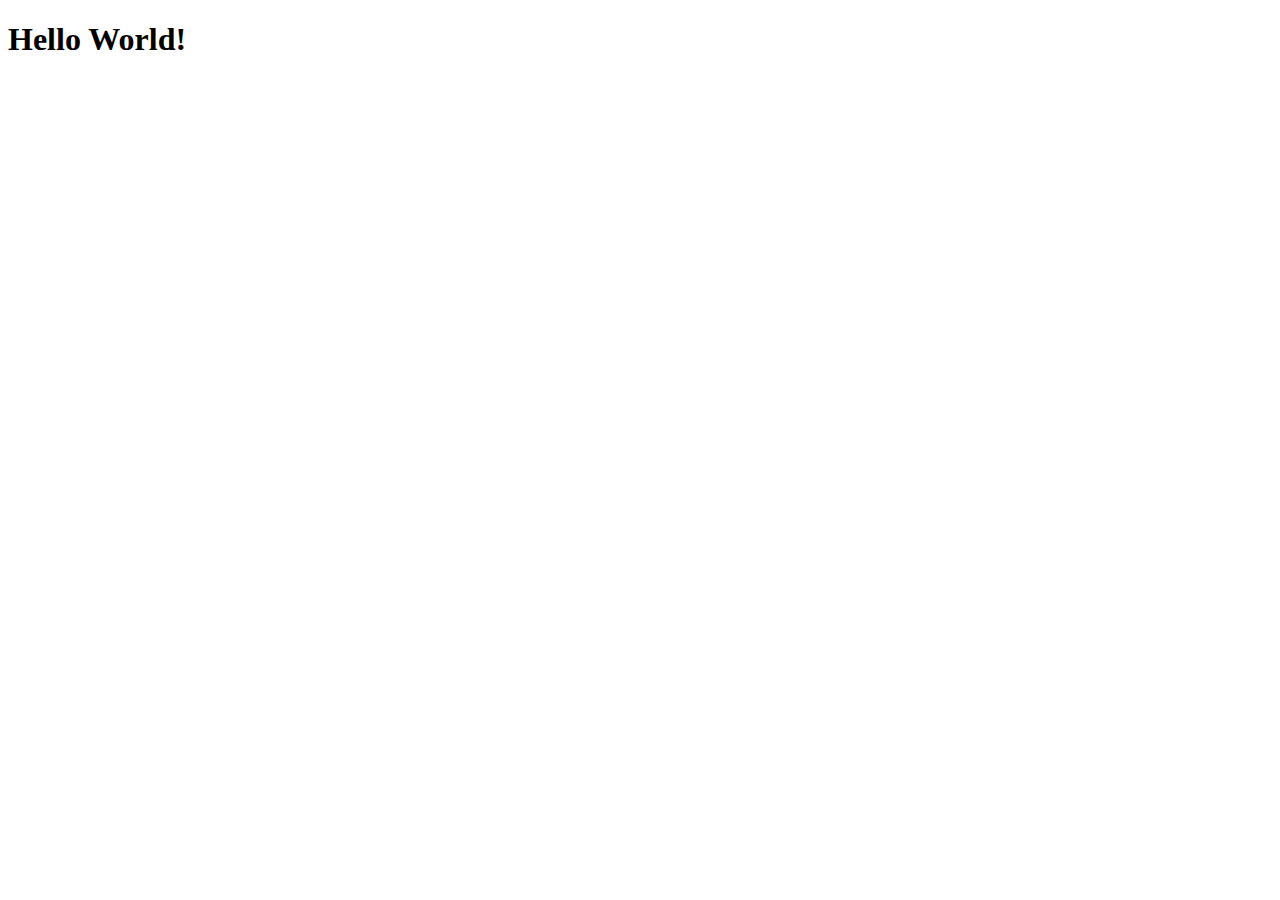
==== index.html @ 8145fb19 "change h1" ====
<!DOCTYPE html>
<html lang="en">
<head>
    <meta charset="UTF-8">
    <meta http-equiv="X-UA-Compatible" content="IE=edge">
    <meta name="viewport" content="width=device-width, initial-scale=1.0">
    <title>My Website!</title>
</head>
<body>
    <h1>Hello World!</h1>
</body>
</html>
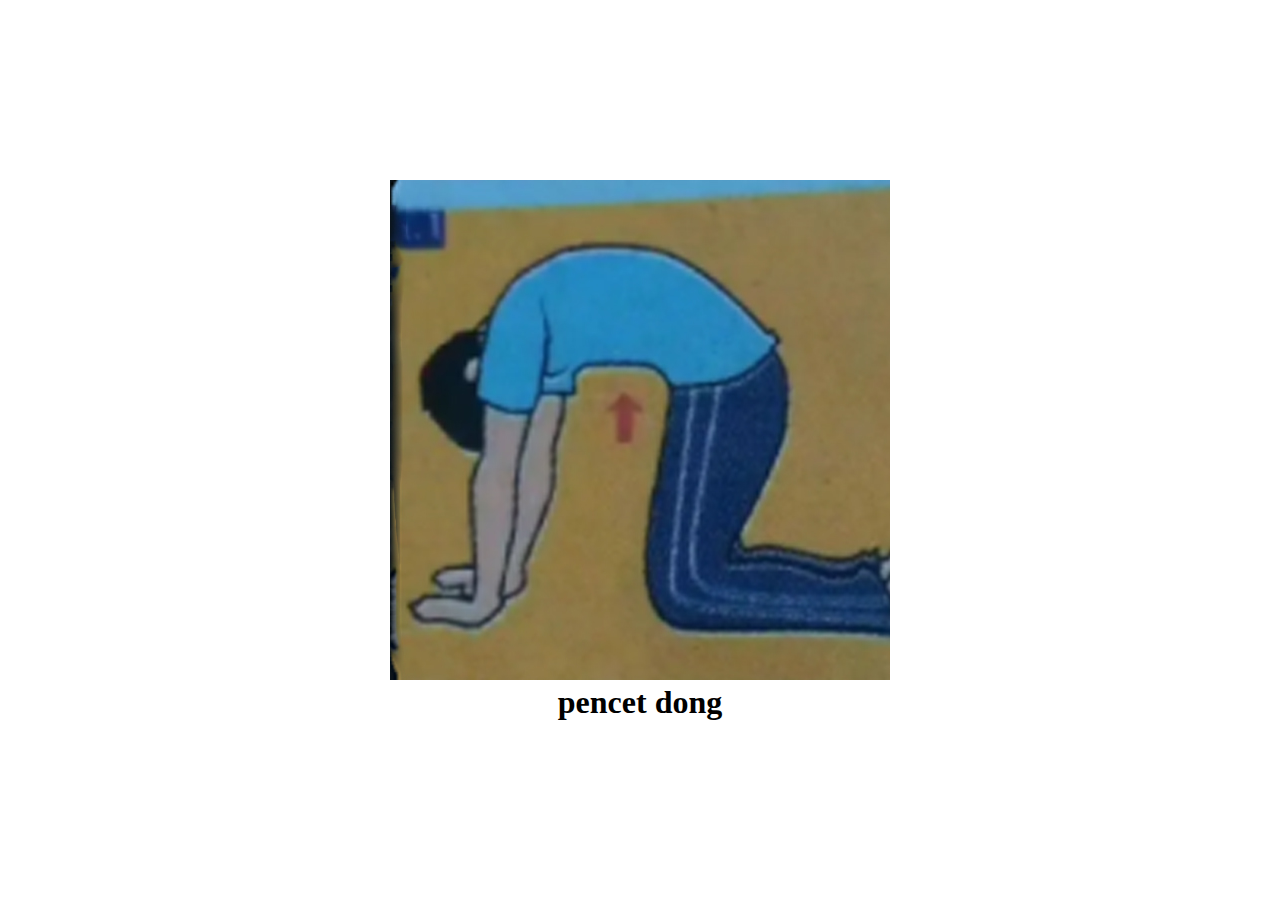
==== commit fa2a85e9: "writed some program ;)" ====
--- a/index.html
+++ b/index.html
@@ -4,9 +4,17 @@
     <meta charset="UTF-8">
     <meta http-equiv="X-UA-Compatible" content="IE=edge">
     <meta name="viewport" content="width=device-width, initial-scale=1.0">
+    <link rel="stylesheet" href="styles.css">
     <title>My Website!</title>
 </head>
 <body>
-    <h1>Hello World!</h1>
+    <div class="emoji closed active">
+        <img src="1.jpg" alt="twerk1">
+    </div>
+    <div class="emoji open">
+        <img src="2.jpg" alt="twerk2">
+    </div>
+    <h1>pencet dong</h1>
+    <script src="app.js"></script>
 </body>
 </html>--- a/styles.css
+++ b/styles.css
@@ -0,0 +1,29 @@
+* {
+    box-sizing: border-box;
+    margin: 0;
+    padding: 0;
+
+}
+
+body {
+    display: flex;
+    flex-direction: column;
+    justify-content: center;
+    align-items: center;
+    height: 100vh;
+
+}
+.emoji {
+    cursor: pointer;
+    user-select: none;
+
+}
+.closed {
+    display: none;
+}
+.open{
+    display: none;
+}
+.active {
+    display: block;
+}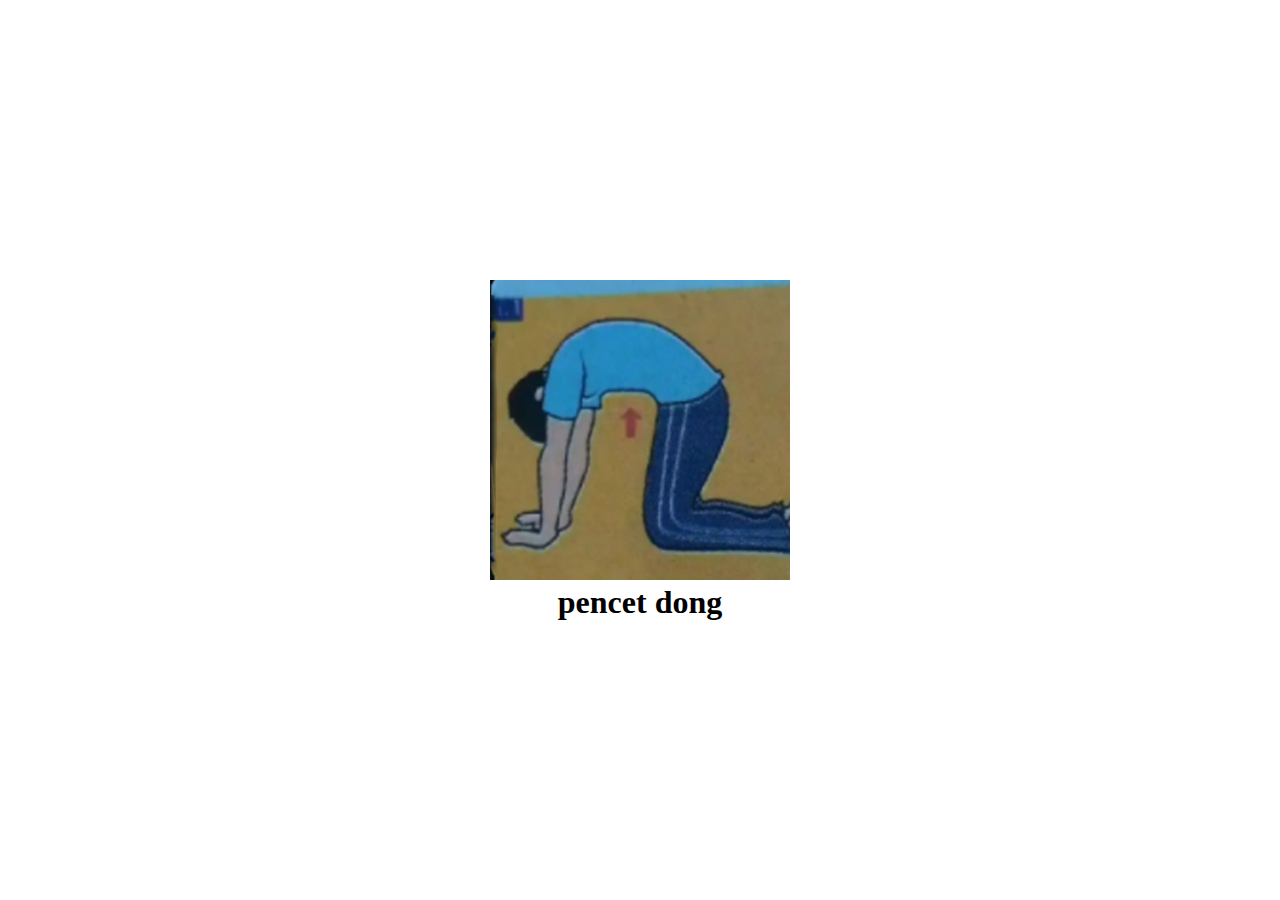
==== commit 07201872: "fixed image size" ====
--- a/index.html
+++ b/index.html
@@ -9,10 +9,10 @@
 </head>
 <body>
     <div class="emoji closed active">
-        <img src="1.jpg" alt="twerk1">
+        <img src="1.jpg" alt="twerk1" width="300px">
     </div>
     <div class="emoji open">
-        <img src="2.jpg" alt="twerk2">
+        <img src="2.jpg" alt="twerk2" width="300px">
     </div>
     <h1>pencet dong</h1>
     <script src="app.js"></script>
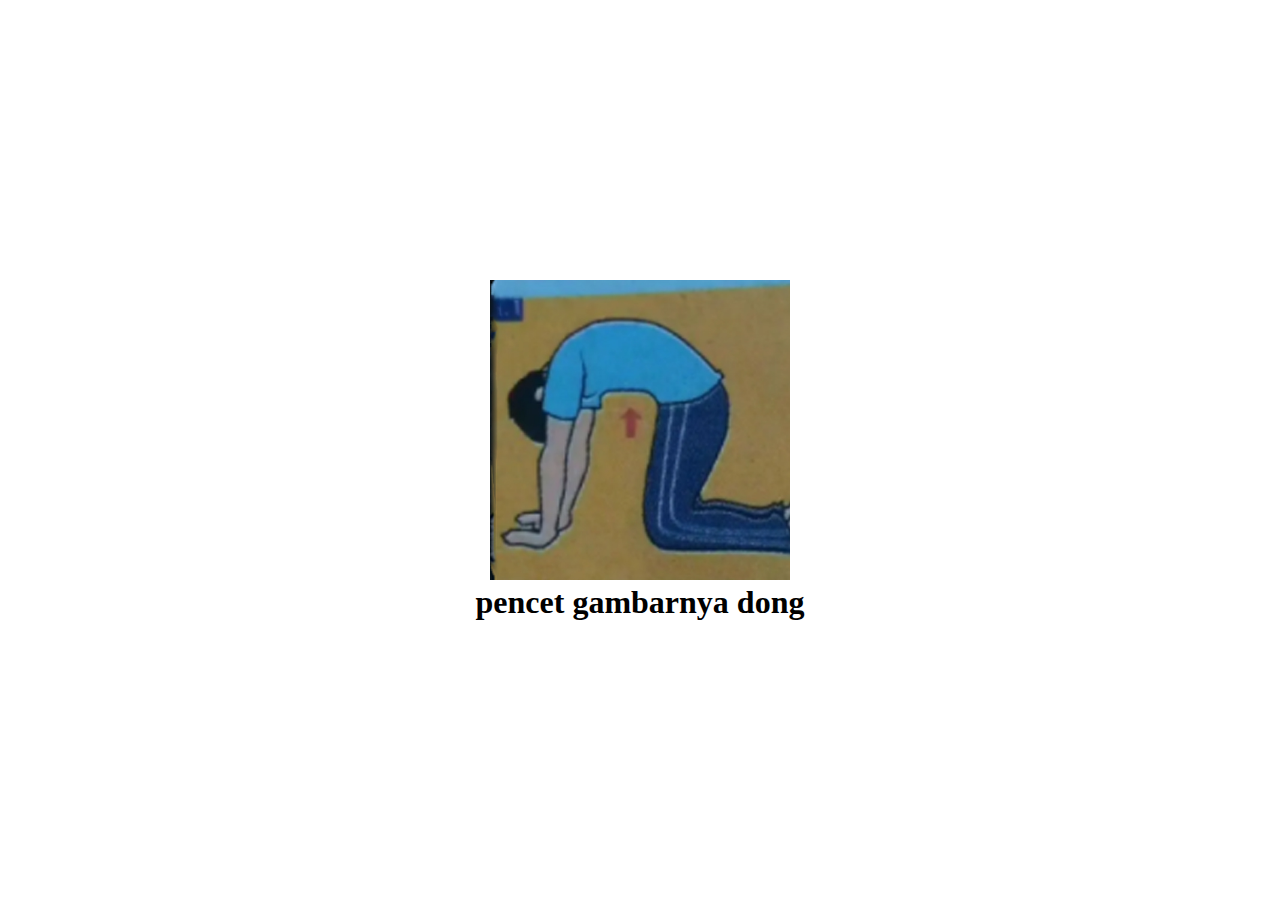
==== commit 388440cc: "edit text" ====
--- a/index.html
+++ b/index.html
@@ -14,7 +14,7 @@
     <div class="emoji open">
         <img src="2.jpg" alt="twerk2" width="300px">
     </div>
-    <h1>pencet dong</h1>
+    <h1>pencet gambarnya dong</h1>
     <script src="app.js"></script>
 </body>
 </html>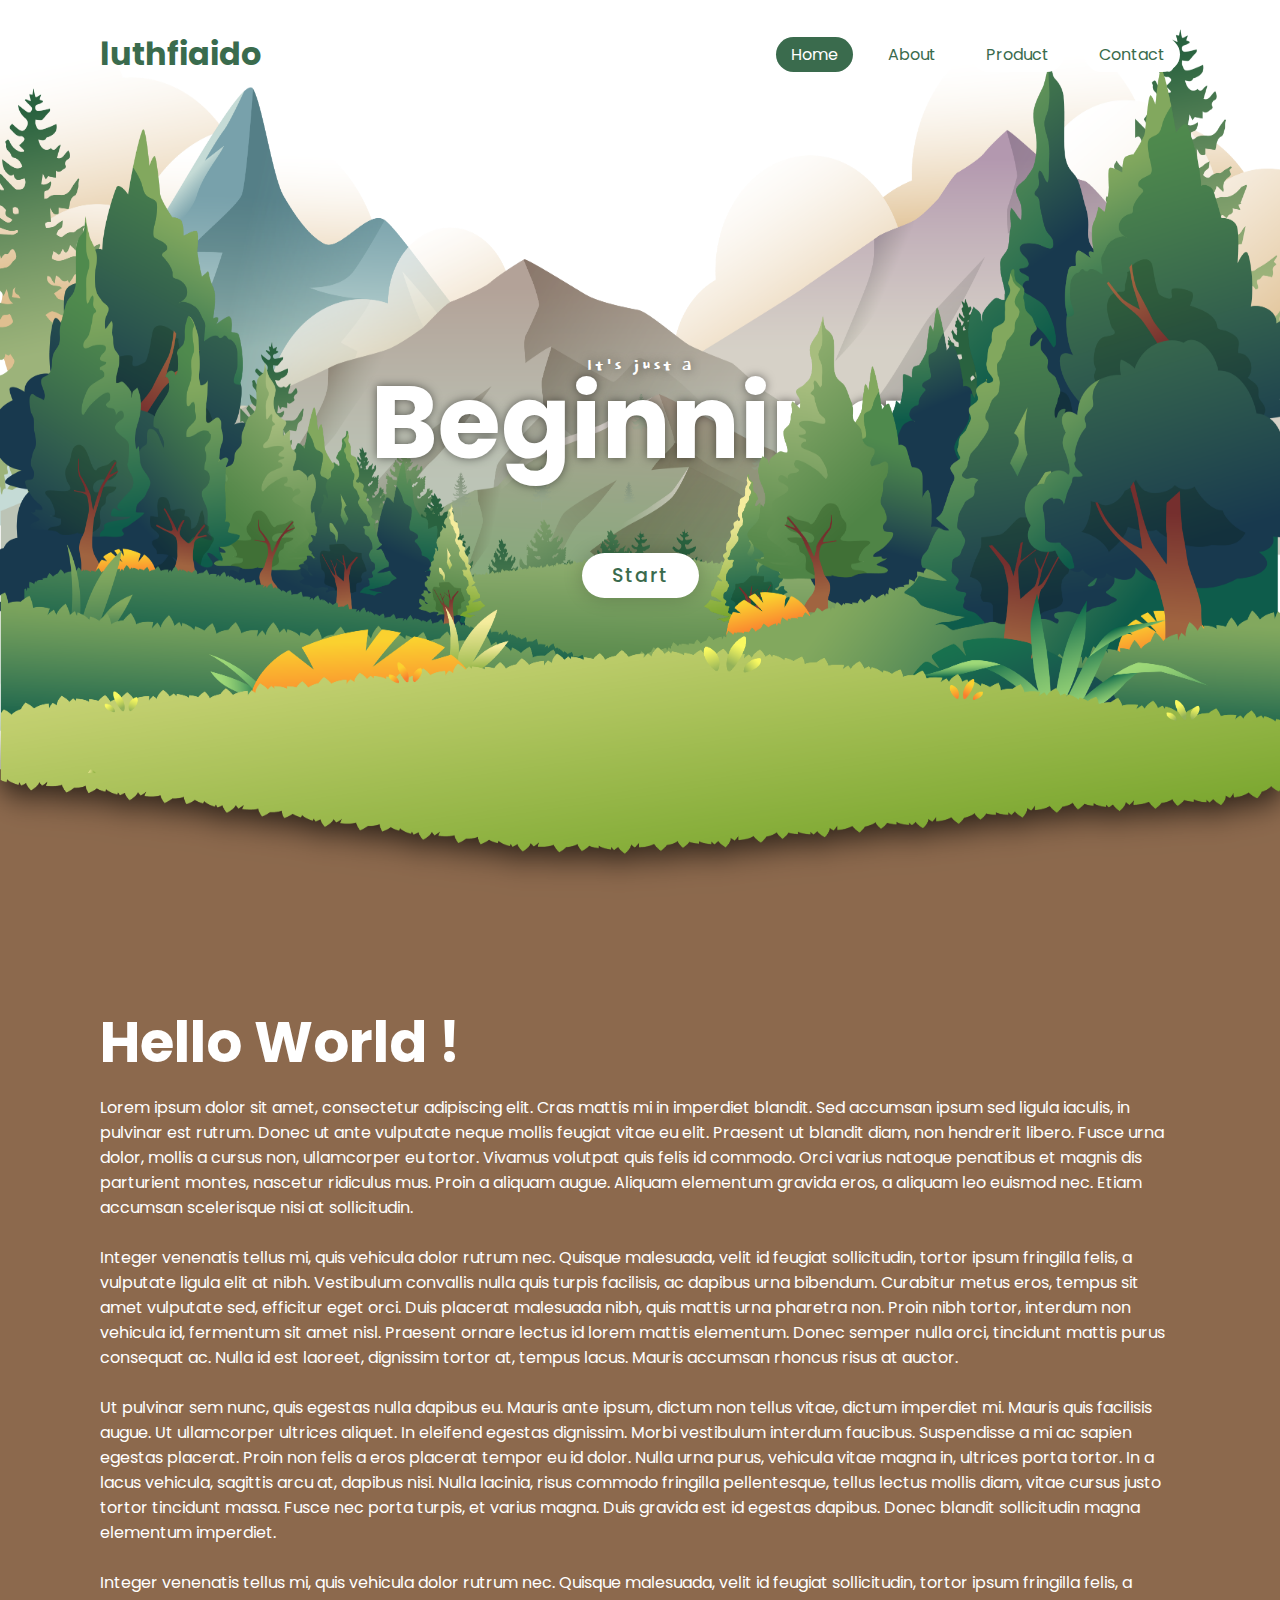
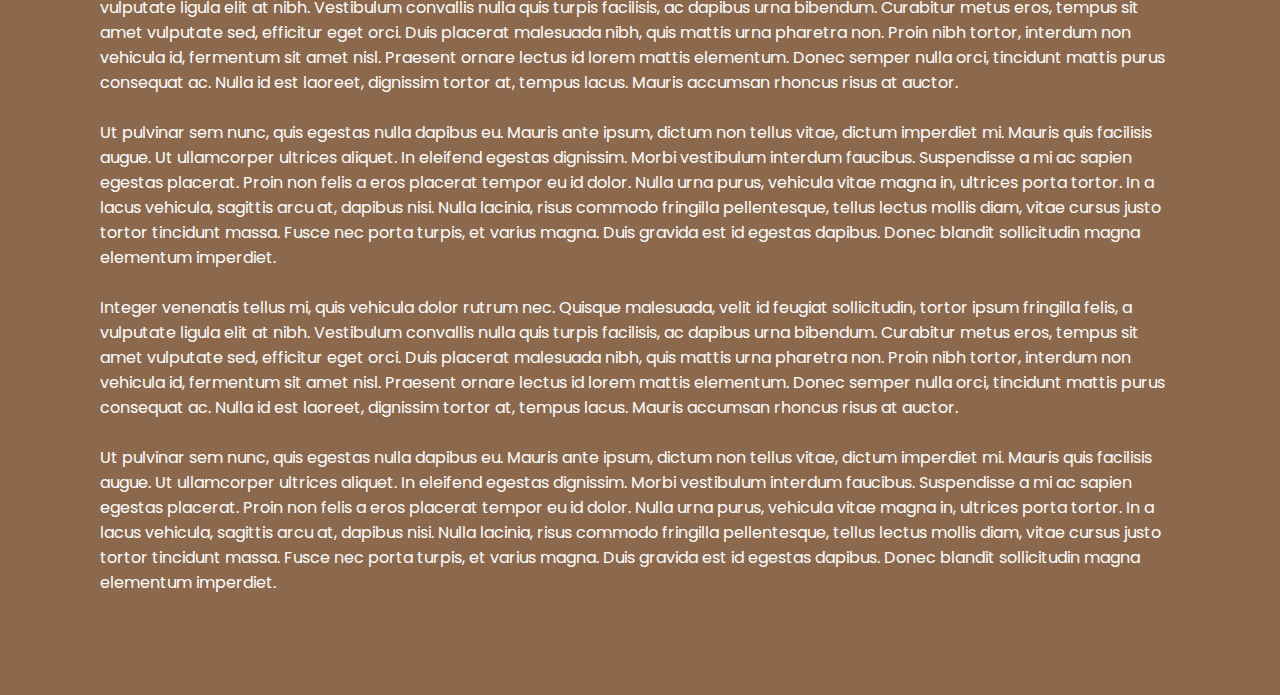
==== commit 76a6a88c: "deface" ====
--- a/index.html
+++ b/index.html
@@ -4,17 +4,62 @@
     <meta charset="UTF-8">
     <meta http-equiv="X-UA-Compatible" content="IE=edge">
     <meta name="viewport" content="width=device-width, initial-scale=1.0">
+    <title>Belajar Website</title>
     <link rel="stylesheet" href="styles.css">
-    <title>My Website!</title>
 </head>
 <body>
-    <div class="emoji closed active">
-        <img src="1.jpg" alt="twerk1" width="300px">
+    <header id="header">
+        <a href="#" class="logo">luthfiaido</a>
+        <ul>
+            <li><a href="#" class="active">Home</a></li>
+            <li><a href="#">About</a></li>
+            <li><a href="#">Product</a></li>
+            <li><a href="#">Contact</a></li>
+        </ul>
+    </header>
+    <section>
+        <img src="back-01.png" alt="mountains" id="back">
+        <h2 id="text"><span>It's just a</span><br>Beginning</h2>
+        <img src="mid-01.png" alt="forest" id="mid">
+        <a href="#" id="btn">Start</a>
+        <img src="front-01.png" alt="grass" id="front">
+    </section>
+    <div class="sec">
+        <h2>Hello World !</h2>
+        <!-- lol this thing is a mess -->
+        <p>
+            Lorem ipsum dolor sit amet, consectetur adipiscing elit. Cras mattis mi in imperdiet blandit. Sed accumsan ipsum sed ligula iaculis, in pulvinar est rutrum. Donec ut ante vulputate neque mollis feugiat vitae eu elit. Praesent ut blandit diam, non hendrerit libero. Fusce urna dolor, mollis a cursus non, ullamcorper eu tortor. Vivamus volutpat quis felis id commodo. Orci varius natoque penatibus et magnis dis parturient montes, nascetur ridiculus mus. Proin a aliquam augue. Aliquam elementum gravida eros, a aliquam leo euismod nec. Etiam accumsan scelerisque nisi at sollicitudin.
+            <br><br>
+            Integer venenatis tellus mi, quis vehicula dolor rutrum nec. Quisque malesuada, velit id feugiat sollicitudin, tortor ipsum fringilla felis, a vulputate ligula elit at nibh. Vestibulum convallis nulla quis turpis facilisis, ac dapibus urna bibendum. Curabitur metus eros, tempus sit amet vulputate sed, efficitur eget orci. Duis placerat malesuada nibh, quis mattis urna pharetra non. Proin nibh tortor, interdum non vehicula id, fermentum sit amet nisl. Praesent ornare lectus id lorem mattis elementum. Donec semper nulla orci, tincidunt mattis purus consequat ac. Nulla id est laoreet, dignissim tortor at, tempus lacus. Mauris accumsan rhoncus risus at auctor.
+            <br><br>
+            Ut pulvinar sem nunc, quis egestas nulla dapibus eu. Mauris ante ipsum, dictum non tellus vitae, dictum imperdiet mi. Mauris quis facilisis augue. Ut ullamcorper ultrices aliquet. In eleifend egestas dignissim. Morbi vestibulum interdum faucibus. Suspendisse a mi ac sapien egestas placerat. Proin non felis a eros placerat tempor eu id dolor. Nulla urna purus, vehicula vitae magna in, ultrices porta tortor. In a lacus vehicula, sagittis arcu at, dapibus nisi. Nulla lacinia, risus commodo fringilla pellentesque, tellus lectus mollis diam, vitae cursus justo tortor tincidunt massa. Fusce nec porta turpis, et varius magna. Duis gravida est id egestas dapibus. Donec blandit sollicitudin magna elementum imperdiet.
+            <br><br>
+            Integer venenatis tellus mi, quis vehicula dolor rutrum nec. Quisque malesuada, velit id feugiat sollicitudin, tortor ipsum fringilla felis, a vulputate ligula elit at nibh. Vestibulum convallis nulla quis turpis facilisis, ac dapibus urna bibendum. Curabitur metus eros, tempus sit amet vulputate sed, efficitur eget orci. Duis placerat malesuada nibh, quis mattis urna pharetra non. Proin nibh tortor, interdum non vehicula id, fermentum sit amet nisl. Praesent ornare lectus id lorem mattis elementum. Donec semper nulla orci, tincidunt mattis purus consequat ac. Nulla id est laoreet, dignissim tortor at, tempus lacus. Mauris accumsan rhoncus risus at auctor.
+            <br><br>
+            Ut pulvinar sem nunc, quis egestas nulla dapibus eu. Mauris ante ipsum, dictum non tellus vitae, dictum imperdiet mi. Mauris quis facilisis augue. Ut ullamcorper ultrices aliquet. In eleifend egestas dignissim. Morbi vestibulum interdum faucibus. Suspendisse a mi ac sapien egestas placerat. Proin non felis a eros placerat tempor eu id dolor. Nulla urna purus, vehicula vitae magna in, ultrices porta tortor. In a lacus vehicula, sagittis arcu at, dapibus nisi. Nulla lacinia, risus commodo fringilla pellentesque, tellus lectus mollis diam, vitae cursus justo tortor tincidunt massa. Fusce nec porta turpis, et varius magna. Duis gravida est id egestas dapibus. Donec blandit sollicitudin magna elementum imperdiet.
+            <br><br>
+            Integer venenatis tellus mi, quis vehicula dolor rutrum nec. Quisque malesuada, velit id feugiat sollicitudin, tortor ipsum fringilla felis, a vulputate ligula elit at nibh. Vestibulum convallis nulla quis turpis facilisis, ac dapibus urna bibendum. Curabitur metus eros, tempus sit amet vulputate sed, efficitur eget orci. Duis placerat malesuada nibh, quis mattis urna pharetra non. Proin nibh tortor, interdum non vehicula id, fermentum sit amet nisl. Praesent ornare lectus id lorem mattis elementum. Donec semper nulla orci, tincidunt mattis purus consequat ac. Nulla id est laoreet, dignissim tortor at, tempus lacus. Mauris accumsan rhoncus risus at auctor.
+            <br><br>
+            Ut pulvinar sem nunc, quis egestas nulla dapibus eu. Mauris ante ipsum, dictum non tellus vitae, dictum imperdiet mi. Mauris quis facilisis augue. Ut ullamcorper ultrices aliquet. In eleifend egestas dignissim. Morbi vestibulum interdum faucibus. Suspendisse a mi ac sapien egestas placerat. Proin non felis a eros placerat tempor eu id dolor. Nulla urna purus, vehicula vitae magna in, ultrices porta tortor. In a lacus vehicula, sagittis arcu at, dapibus nisi. Nulla lacinia, risus commodo fringilla pellentesque, tellus lectus mollis diam, vitae cursus justo tortor tincidunt massa. Fusce nec porta turpis, et varius magna. Duis gravida est id egestas dapibus. Donec blandit sollicitudin magna elementum imperdiet.
+        
+        </p>
     </div>
-    <div class="emoji open">
-        <img src="2.jpg" alt="twerk2" width="300px">
-    </div>
-    <h1>pencet gambarnya dong</h1>
-    <script src="app.js"></script>
+    <script>
+        let text = document.getElementById('text');
+        let back = document.getElementById('back');
+        let mid = document.getElementById('mid');
+        let btn = document.getElementById('btn');
+        let front = document.getElementById('front');
+        let header = document.getElementById('header');
+
+        window.addEventListener('scroll', function() {
+            let value = window.scrollY;
+            text.style.top = 75 + value * -0.3 + '%';
+            btn.style.marginTop = value * 0.5 +'px';
+            mid.style.top = value * 0.12 + 'px';
+            back.style.top = value * 0.25 + 'px';
+            header.style.top = value * 0.5 + 'px';
+        })
+    </script>
 </body>
 </html>--- a/styles.css
+++ b/styles.css
@@ -1,29 +1,117 @@
-* {
-    box-sizing: border-box;
+@import url('https://fonts.googleapis.com/css2?family=Poppins:wght@300;400;500;600;700;800;900&display=swap');
+@import url('https://fonts.googleapis.com/css2?family=Dokdo&display=swap');
+
+*{
     margin: 0;
     padding: 0;
-
+    box-sizing: border-box;
+    font-family: 'Poppins', sans-serif;
 }
-
 body {
+    overflow-x: hidden;
+    background: #fff;
+    min-height: 100vh;
+}
+#header{
+    position : absolute;
+    top : 0;
+    left : 0;
+    width : 100%;
+    padding: 30px 100px;
     display: flex;
-    flex-direction: column;
+    justify-content: space-between;
+    align-items: center;
+    z-index: 99;
+}
+#header .logo{
+    color: #3a6b4d;
+    font-weight: 700;
+    font-size: 2em;
+    text-decoration: none;
+}
+#header ul{
+    display: flex;
     justify-content: center;
     align-items: center;
+}
+#header ul li{
+    list-style: none;
+    margin-left: 20px;
+}
+#header ul li a{
+    text-decoration: none;
+    padding: 6px 15px;
+    color: #3a6b4d;
+    background: #fff;
+    border-radius: 20px;
+}
+#header ul li a:hover,
+#header ul li a.active{
+    background: #3a6b4d;
+    color: #fff;
+}
+section{
+    position: relative;
+    width: 100%;
     height: 100vh;
-
+    display:flex;
+    justify-content: center;
+    align-items: center;
 }
-.emoji {
-    cursor: pointer;
-    user-select: none;
-
+section img{
+    position: absolute;
+    top: 0;
+    left: 0;
+    width: 100%;
+    height: 100%;
+    object-fit: fill;
+    pointer-events: none;
 }
-.closed {
-    display: none;
+section #text{
+    position: absolute;
+    color: #fff;
+    font-size: 8vw;
+    text-align: center;
+    line-height: 0.55em;
+    text-shadow: 0 0 10px rgba(0,0,0,0.5);
+    transform: translateY(-50%);
 }
-.open{
-    display: none;
+section #text span{
+    font-size: 0.2em;
+    letter-spacing: 2px;
+    font-weight: 400;
+    font-family: 'Dokdo', cursive;
 }
-.active {
-    display: block;
+#btn{
+    text-decoration: none;
+    display: inline-block;
+    padding: 8px 30px;
+    background:#fff;
+    color: #3a6b4d;
+    font-size: 1.2em;
+    font-weight: 500;
+    letter-spacing: 2px;
+    border-radius: 40px;
+    transform: translateY(125px);
+    transition: all 0.5s;
+    /* add shadow */
+    box-shadow: 0px 0px 20px rgba(0,0,0,0.2);
+}
+#btn:hover{
+    background: #3a6b4d;
+    color: #fff;
+}
+.sec{
+    position: relative;
+    padding: 100px;
+    background: #8c694d;
+    color : #fff;
+}
+.sec h2{
+    font-size: 3.5em;
+    color : #fff;
+    margin-bottom: 10px;
+}
+.sec p{
+    font-size: 1em;
 }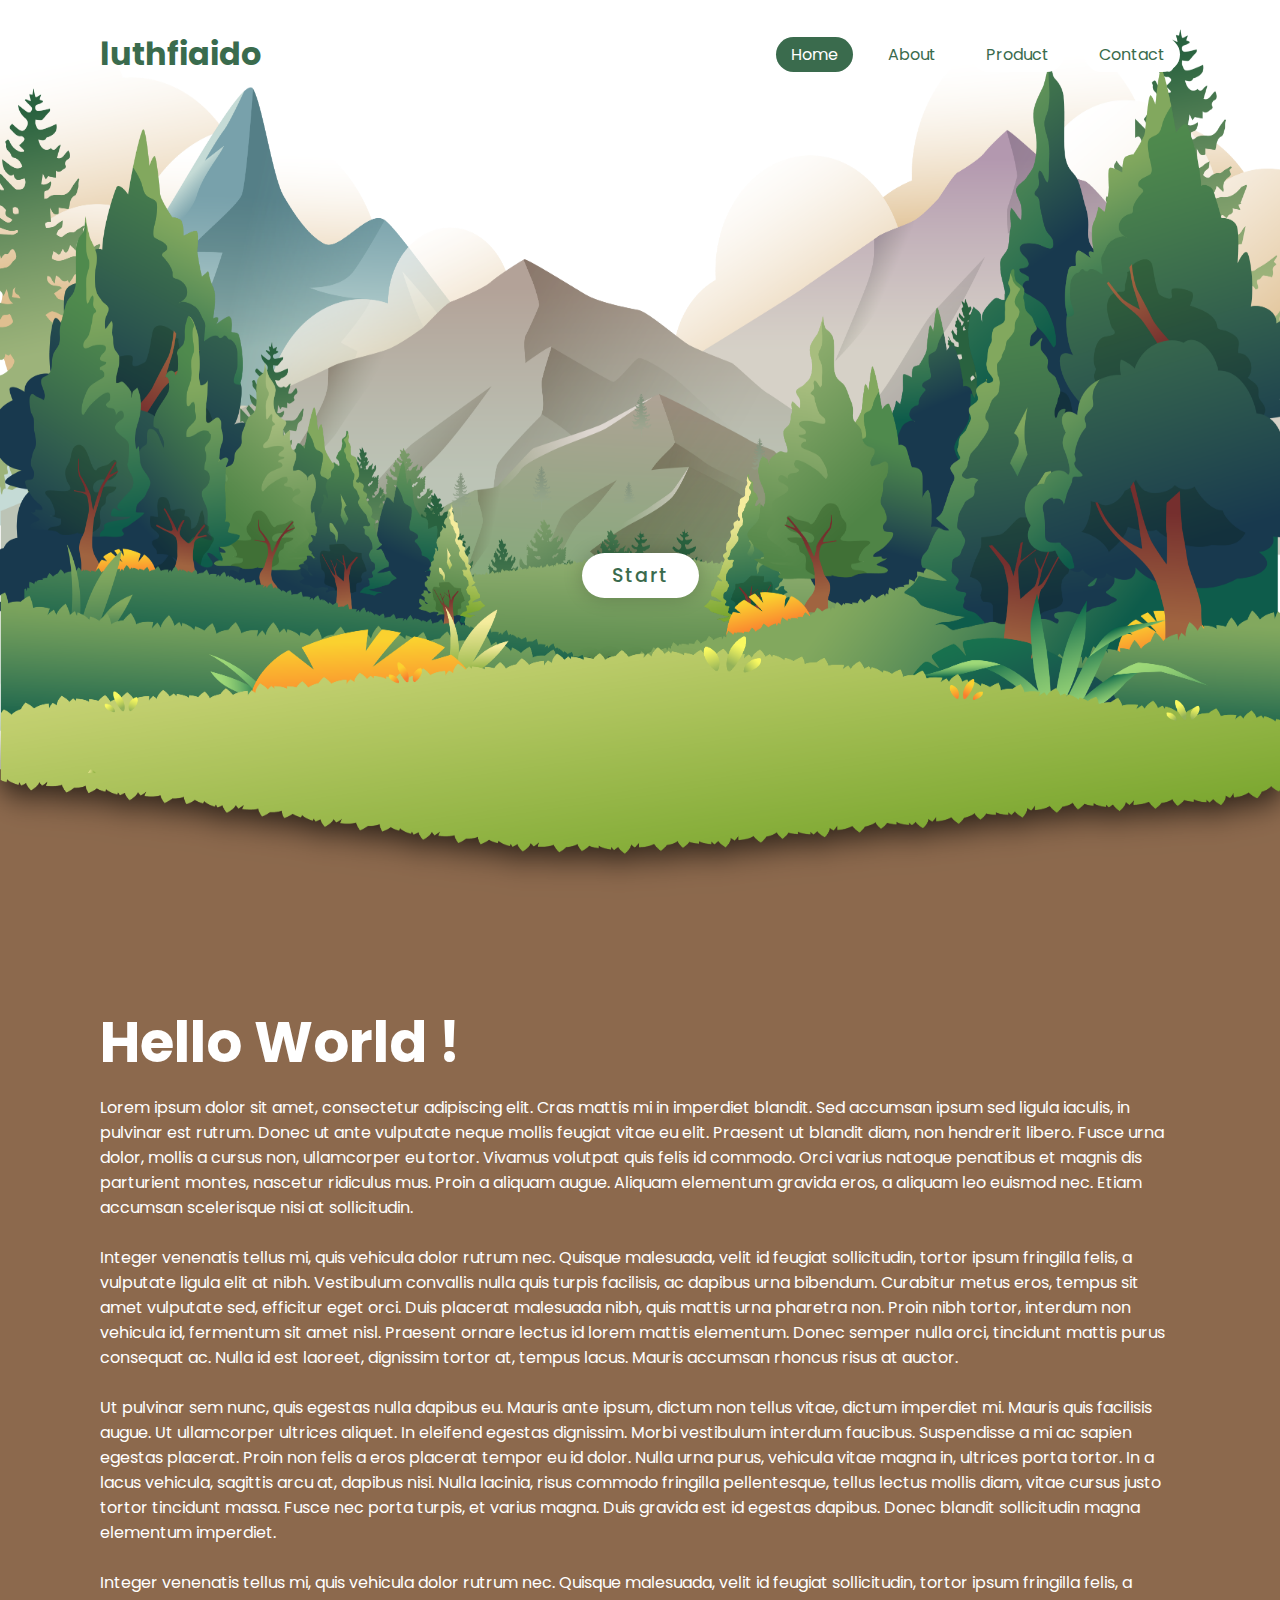
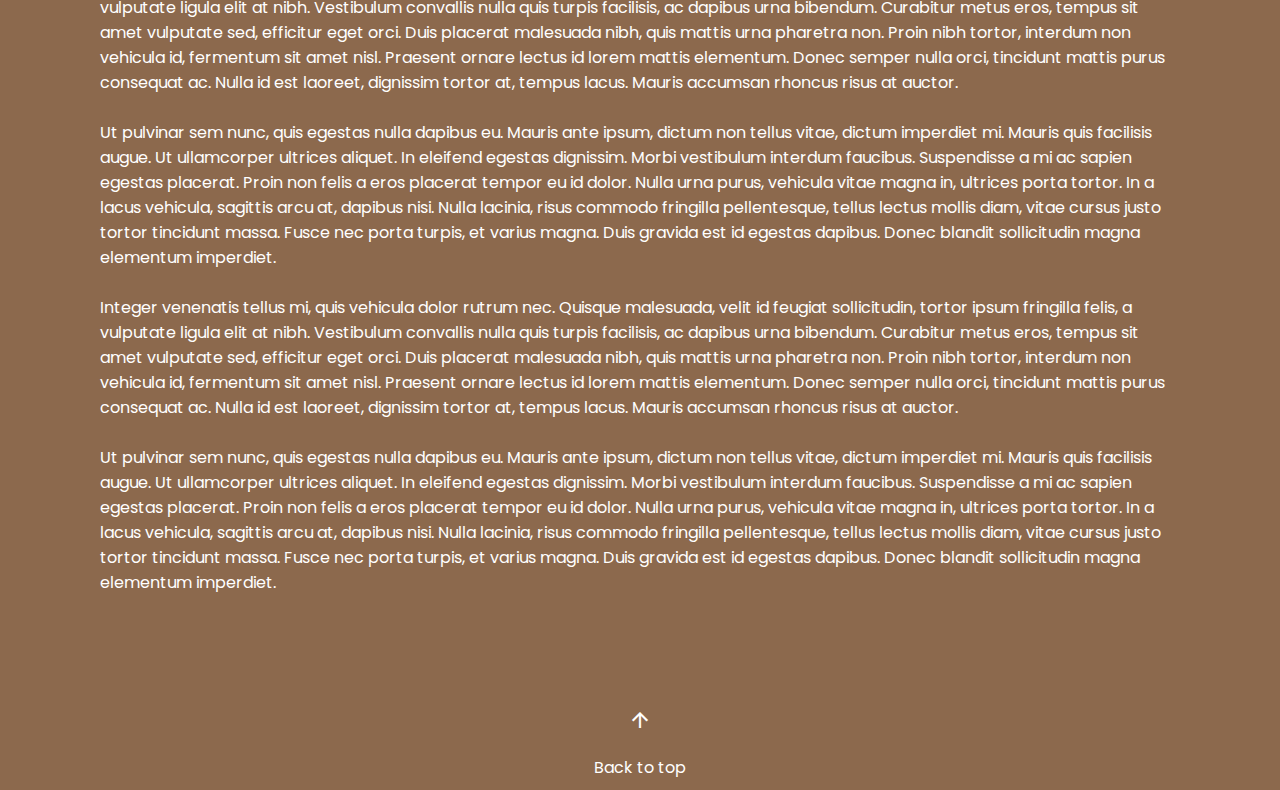
==== commit 4046738c: "added animation and linking" ====
--- a/index.html
+++ b/index.html
@@ -6,21 +6,22 @@
     <meta name="viewport" content="width=device-width, initial-scale=1.0">
     <title>Belajar Website</title>
     <link rel="stylesheet" href="styles.css">
+    <link href="https://fonts.googleapis.com/icon?family=Material+Icons"rel="stylesheet">
 </head>
 <body>
     <header id="header">
         <a href="#" class="logo">luthfiaido</a>
         <ul>
             <li><a href="#" class="active">Home</a></li>
-            <li><a href="#">About</a></li>
-            <li><a href="#">Product</a></li>
-            <li><a href="#">Contact</a></li>
+            <li><a href="about.html">About</a></li>
+            <li><a href="product.html">Product</a></li>
+            <li><a href="https://www.instagram.com/luthfiaido/">Contact</a></li>
         </ul>
     </header>
     <section>
         <img src="back-01.png" alt="mountains" id="back">
+        <img src="mid-01.png" alt="forest" id="mid">
         <h2 id="text"><span>It's just a</span><br>Beginning</h2>
-        <img src="mid-01.png" alt="forest" id="mid">
         <a href="#" id="btn">Start</a>
         <img src="front-01.png" alt="grass" id="front">
     </section>
@@ -44,6 +45,14 @@
         
         </p>
     </div>
+    <button id="topscroll">
+        <i class="material-icons">arrow_upward</i>
+    </button>
+    <div class="scrolltotop">
+        <p>
+            Back to top
+        </p>
+    </div>
     <script>
         let text = document.getElementById('text');
         let back = document.getElementById('back');
@@ -51,7 +60,23 @@
         let btn = document.getElementById('btn');
         let front = document.getElementById('front');
         let header = document.getElementById('header');
-
+        let topscroll = document.getElementById('topscroll');
+        window.scrollBy(0, 10);
+        window.scrollBy(0, -10);
+        btn.addEventListener('click', function(){
+            let id = setInterval(function(){
+                window.scrollBy(0, 2);
+            },10);
+            window.onscroll = function(ev) {
+                if ((window.innerHeight + window.pageYOffset) >= document.body.offsetHeight) {
+                    clearInterval(id);
+                    window.onscroll = null;
+                }
+            };
+        });
+        topscroll.addEventListener('click', function(){
+            window.scrollTo(0, 0);
+        });
         window.addEventListener('scroll', function() {
             let value = window.scrollY;
             text.style.top = 75 + value * -0.3 + '%';
--- a/styles.css
+++ b/styles.css
@@ -22,6 +22,7 @@
     justify-content: space-between;
     align-items: center;
     z-index: 99;
+    transition: all 0.3s ease;
 }
 #header .logo{
     color: #3a6b4d;
@@ -44,6 +45,7 @@
     color: #3a6b4d;
     background: #fff;
     border-radius: 20px;
+    transition: all 0.3s ease;
 }
 #header ul li a:hover,
 #header ul li a.active{
@@ -66,10 +68,11 @@
     height: 100%;
     object-fit: fill;
     pointer-events: none;
+    transition: all 0.5s ease;
 }
 section #text{
     position: absolute;
-    color: #fff;
+    color: #3a6b4d;
     font-size: 8vw;
     text-align: center;
     line-height: 0.55em;
@@ -114,4 +117,27 @@
 }
 .sec p{
     font-size: 1em;
+}
+#topscroll{
+    position: relative;
+    width: 100%;
+    height: 50px;
+    background: #8c694d;
+    color: #fff;
+    display: flex;
+    justify-content: center;
+    align-items: center;
+    cursor: pointer;
+    transition: all 0.5s ease;
+    /* remove stroke */
+    border: none;
+}   #topscroll:hover{
+    transform: scale(1.2);
+}
+.scrolltotop{
+    position: relative;
+    background: #8c694d;
+    color : #fff;
+    text-align: center;
+    padding: 10px;
 }